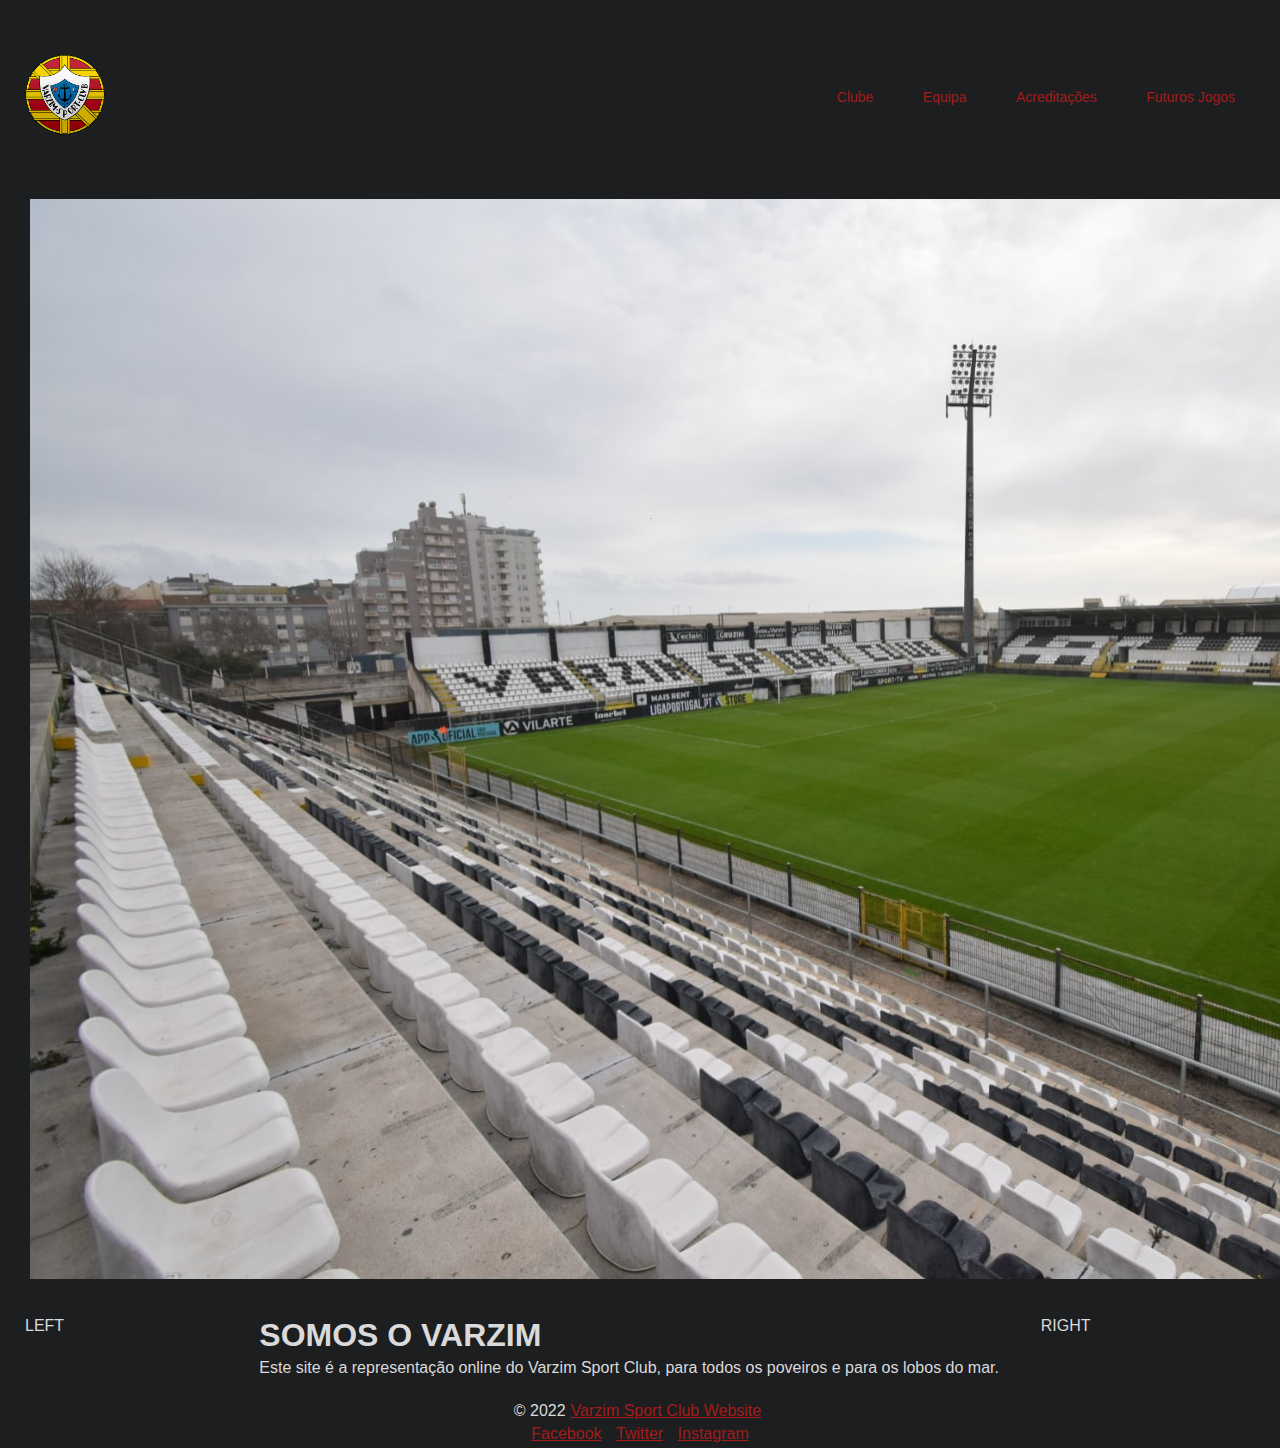
==== index.html @ 4a189228 "Alteração na Pagina Inicial" ====
<!DOCTYPE html>
<html lang="pt">

<head>
  <meta charset="UTF-8">
  <meta http-equiv="X-UA-Compatible" content="IE=edge">
  <meta name="viewport" content="width=device-width, initial-scale=1.0">
  <meta name="author" content="tcm22-tw-g02" />
  <meta name="description" content="Website do Varzim Sport Club" />
  <meta name="date" content="2022/12/16">
  <title>Varzim Sport Club</title>
  <link rel="stylesheet" href="src/style.css" type="text/css">
  <link rel="icon" type="image/x-icon" href="/src/images/logo.png">
</head>

<body>
  <div class="container">
    <div class="navbar">
      <a href="index.html"><img src="src/images/logo.png" class="logo"></a>
      <nav>
        <ul>
          <li><a href="src/clube.html">Clube</a></li>
          <li><a href="src/equipa.html">Equipa</a></li>
          <li><a href="src/acreditacoes.html">Acreditações</a></li>
          <li><a href="src/calendario.html">Futuros Jogos</a></li>
        </ul>
      </nav>
    </div>
  </div>
  <header>
    <div class="caixa">
      <h1>
          <img src="src/images/Estadio Varzim.jpg">
      </h1>
  </div>
  </header>
  <div class="main">
    <aside class="left">
      <p>LEFT</p>
    </aside>
    <main>
      <h1>SOMOS O VARZIM</h1>
      <p>Este site é a representação online do Varzim Sport Club, para todos os poveiros e para os lobos do mar.</p>
    </main>
    <aside class="right">
      <p>RIGHT</p>
    </aside>
  </div>
  <footer>
    <p>&copy; 2022<a href="#">Varzim Sport Club Website</a></p>
    <p><a href="https://www.facebook.com/varzimsportclub">Facebook</a> <a href="https://twitter.com/VSC1915">Twitter</a>
      <a href="https://www.instagram.com/varzim_sport_club/">Instagram</a>
    </p>
  </footer>
</body>

</html>
---- src/style.css ----
* {
    margin: 5px;
    padding: 0;
    font-family: sans-serif;
    box-sizing: border-box;
}

body {
    height: 95vh;
    background-color: #1d1e20;
    display: flex;
    flex-direction: column;
    color: #dadadb;
}

a:visited {
    color: #d1ad31;
}

a:link {
    color: #a31c1b;
}

.container {
    width: 100%;
}

.navbar {
    width: 100%;
    display: flex;
    align-items: center;
}

.logo {
    width: 80px;
    cursor: pointer;
    margin: 30px 0;
}

.logo:hover {
    opacity: 0.8;
}

.menu-icon {
    width: 75px;
    cursor: pointer;
}

nav {
    flex: 1;
    text-align: right;
}

nav ul li {
    list-style: none;
    display: inline-block;
    margin-right: 30px;
}

nav ul li a {
    text-decoration: none;
    color: brown;
    font-size: 14px;
}

nav ul li a:hover {
    color: #a31c1b;
}

header {
    padding: 2em, 0em, 2em, 0em;


}

.main {
    display: flex;
    flex: 1;

}

.left {
    padding: 3em, 0em, 3em, 0em;
    flex: 1 1 100px;

}

main {
    padding: 3em, 0em, 3em, 0em;
    flex: 5 5 150px;

}

.right {
    padding: 3em, 0em, 3em, 0em;
    flex: 1 1 100px;

}

footer {
    padding: 1em, 0em, 1em, 0em;
    text-align: center;
}

ul li {
    list-style: none;
    margin-right: 30px;
}

@media all and (max-width: 550px) {
    .main {
        flex-direction: column;
    }

    main {
        padding: 5em, 0em, 5em, 0em;
    }
}
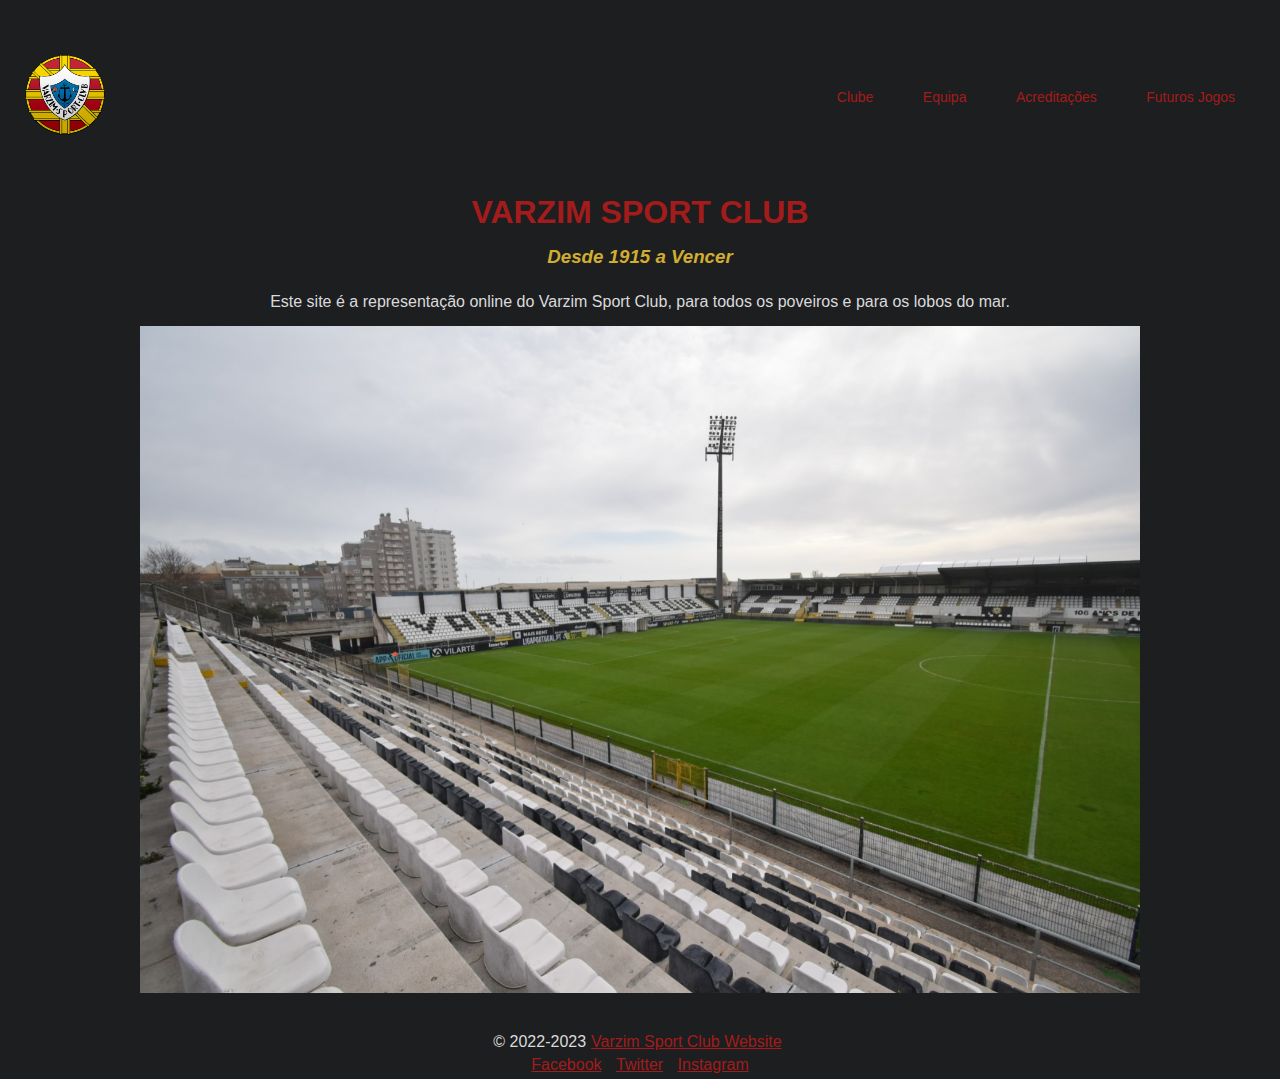
==== commit 5483130a: "Atualização da home page e do footer" ====
--- a/index.html
+++ b/index.html
@@ -28,30 +28,25 @@
     </div>
   </div>
   <header>
-    <div class="caixa">
-      <h1>
-          <img src="src/images/Estadio Varzim.jpg">
-      </h1>
-  </div>
+      <h1>VARZIM SPORT CLUB</h1>
+      <h3>Desde 1915 a Vencer</h3>
+      <p>Este site é a representação online do Varzim Sport Club, para todos os poveiros e para os lobos do mar.</p>
+    <img src="src/images/Estadio Varzim.jpg" alt="Estádio do Varzim Sport Club">
   </header>
   <div class="main">
     <aside class="left">
-      <p>LEFT</p>
     </aside>
     <main>
-      <h1>SOMOS O VARZIM</h1>
-      <p>Este site é a representação online do Varzim Sport Club, para todos os poveiros e para os lobos do mar.</p>
     </main>
     <aside class="right">
-      <p>RIGHT</p>
     </aside>
   </div>
   <footer>
-    <p>&copy; 2022<a href="#">Varzim Sport Club Website</a></p>
+    <p>&copy; 2022-2023<a href="#">Varzim Sport Club Website</a></p>
     <p><a href="https://www.facebook.com/varzimsportclub">Facebook</a> <a href="https://twitter.com/VSC1915">Twitter</a>
       <a href="https://www.instagram.com/varzim_sport_club/">Instagram</a>
     </p>
   </footer>
 </body>
 
-</html>
+</html>--- a/src/style.css
+++ b/src/style.css
@@ -11,6 +11,38 @@
     display: flex;
     flex-direction: column;
     color: #dadadb;
+}
+
+header img {
+    display: block;
+    margin-left: auto;
+    margin-right: auto;
+    max-width: 1000px;
+    min-width: 500px;
+    color: rgba(255, 255, 255, 1);
+}
+
+header img:hover{
+    opacity: 0.9;
+}
+
+header {
+    text-align: center;
+}
+
+header h1 {
+    color: #a31c1b;
+}
+
+
+header h3 {
+    font-style: italic;
+    padding: 10px;
+    color: #d1ad31;
+}
+
+header p {
+    padding: 10px;
 }
 
 a:visited {
@@ -115,4 +147,4 @@
     main {
         padding: 5em, 0em, 5em, 0em;
     }
-}
+}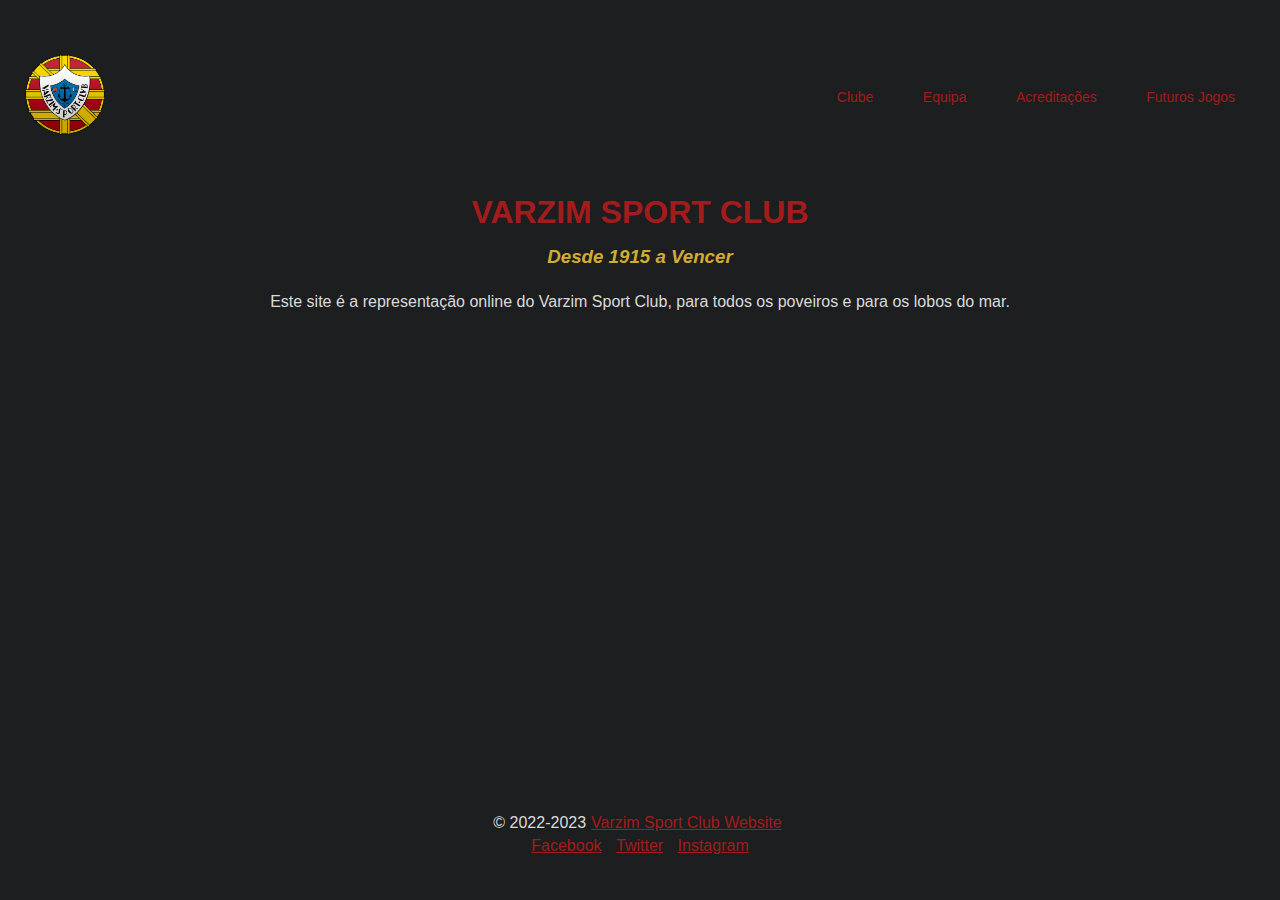
==== commit b5ddfb6b: "Alteração Pagina Alteração" ====
--- a/index.html
+++ b/index.html
@@ -31,7 +31,7 @@
       <h1>VARZIM SPORT CLUB</h1>
       <h3>Desde 1915 a Vencer</h3>
       <p>Este site é a representação online do Varzim Sport Club, para todos os poveiros e para os lobos do mar.</p>
-    <img src="src/images/Estadio Varzim.jpg" alt="Estádio do Varzim Sport Club">
+    <video src="src/images/8mb.video-Szc-emcolGts.mp4" alt="Video Introdução">
   </header>
   <div class="main">
     <aside class="left">
--- a/src/style.css
+++ b/src/style.css
@@ -22,7 +22,7 @@
     color: rgba(255, 255, 255, 1);
 }
 
-header img:hover{
+header img:hover {
     opacity: 0.9;
 }
 
@@ -139,6 +139,52 @@
     margin-right: 30px;
 }
 
+.right tr {
+    vertical-align: top;
+}
+
+.right table {
+    width: 22em;
+    text-align: left;
+    font-size: 88%;
+    line-height: 1.5;
+}
+
+td [id="topotabela"] {
+    text-align: center;
+}
+
+table tr td img {
+    vertical-align: middle;
+    margin-top: 0px;
+    width: 18em;
+    height: 12em;
+
+}
+
+#jogos {
+    width:auto;
+    text-align:center;
+    overflow: hidden;
+}
+#jogos div {
+    width:47%;
+    text-align:left;
+    /* border:solid 2px rgb(255, 255, 255); */
+    margin:1px 0;
+    padding:2px 5px;
+    white-space: nowrap;
+    overflow: hidden;
+    text-overflow: ellipsis;
+}
+.col1 {
+    float:left;
+    clear:both;
+}
+.col2 {
+    float:right;
+}
+
 @media all and (max-width: 550px) {
     .main {
         flex-direction: column;
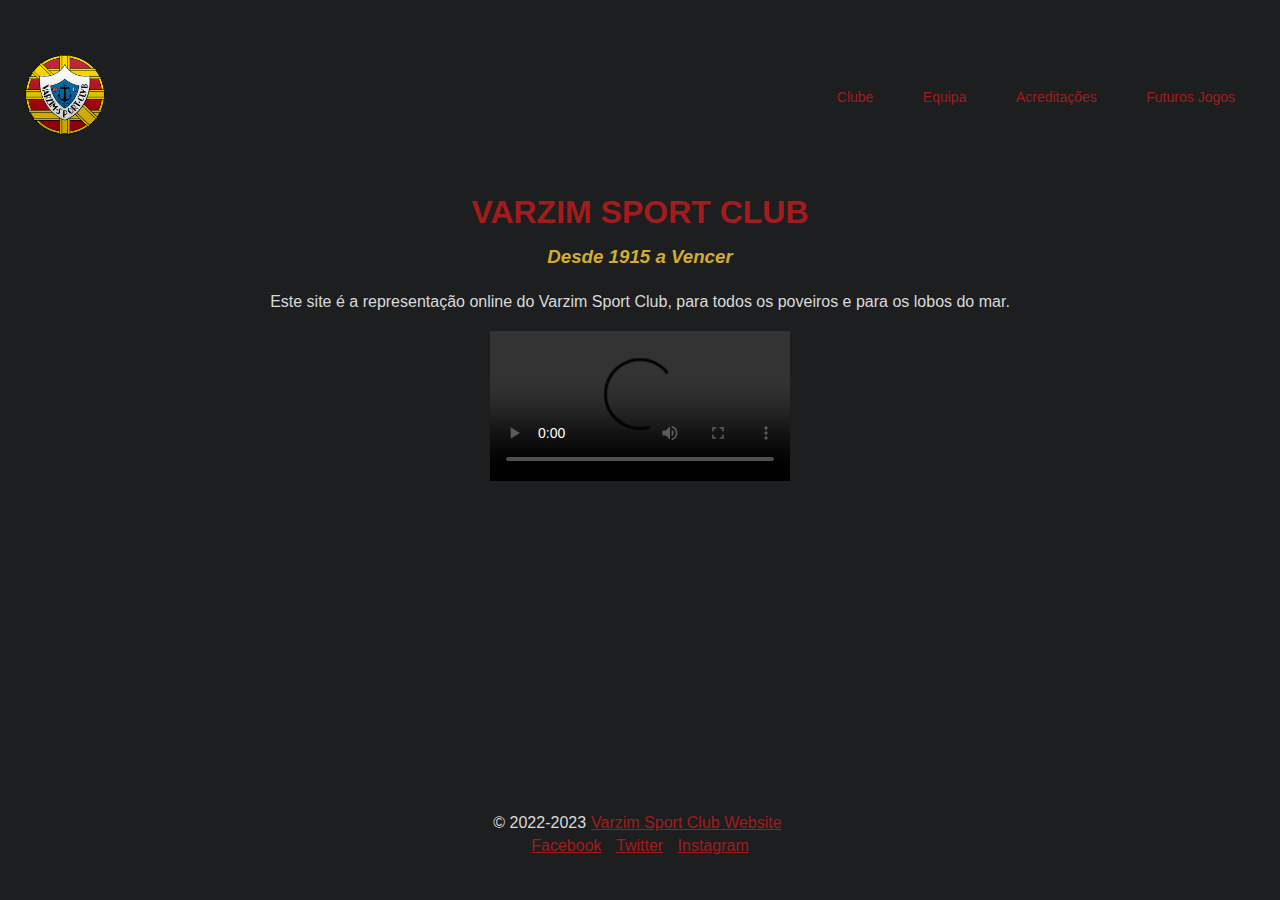
==== commit a44ecb43: "Fix no Vídeo da Página Principal" ====
--- a/index.html
+++ b/index.html
@@ -31,7 +31,7 @@
       <h1>VARZIM SPORT CLUB</h1>
       <h3>Desde 1915 a Vencer</h3>
       <p>Este site é a representação online do Varzim Sport Club, para todos os poveiros e para os lobos do mar.</p>
-    <video src="src/images/8mb.video-Szc-emcolGts.mp4" alt="Video Introdução">
+    <video src="src/images/8mb.video-Szc-emcolGts.mp4" alt="Video Introdução" autoplay controls>
   </header>
   <div class="main">
     <aside class="left">
--- a/src/style.css
+++ b/src/style.css
@@ -143,11 +143,21 @@
     vertical-align: top;
 }
 
-.right table {
+.tabelalateral {
     width: 22em;
     text-align: left;
     font-size: 88%;
     line-height: 1.5;
+    border: 1px solid #dadadb;
+    border-collapse: collapse;
+}
+
+.tabelalateral img {
+    display: block;
+    margin-left: auto;
+    margin-right: auto;
+    width: 50%;
+
 }
 
 td [id="topotabela"] {
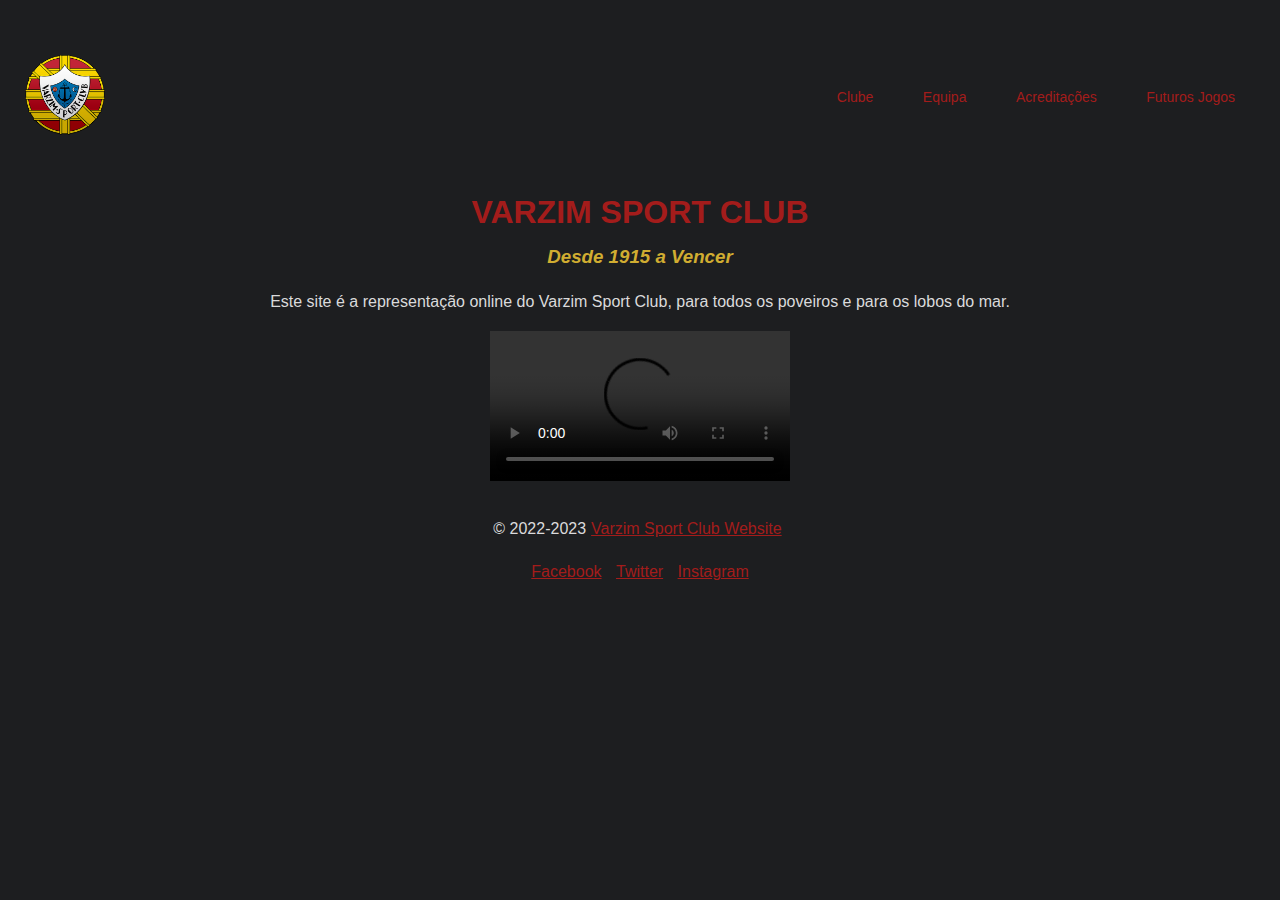
==== commit d9330f56: "Correção dos Erros da index.html pela W3School" ====
--- a/index.html
+++ b/index.html
@@ -5,8 +5,6 @@
   <meta charset="UTF-8">
   <meta http-equiv="X-UA-Compatible" content="IE=edge">
   <meta name="viewport" content="width=device-width, initial-scale=1.0">
-  <meta name="author" content="tcm22-tw-g02" />
-  <meta name="description" content="Website do Varzim Sport Club" />
   <meta name="date" content="2022/12/16">
   <title>Varzim Sport Club</title>
   <link rel="stylesheet" href="src/style.css" type="text/css">
@@ -16,7 +14,7 @@
 <body>
   <div class="container">
     <div class="navbar">
-      <a href="index.html"><img src="src/images/logo.png" class="logo"></a>
+      <a href="index.html"><img src="src/images/logo.png" class="logo" alt="logo"></a>
       <nav>
         <ul>
           <li><a href="src/clube.html">Clube</a></li>
@@ -28,11 +26,10 @@
     </div>
   </div>
   <header>
-      <h1>VARZIM SPORT CLUB</h1>
-      <h3>Desde 1915 a Vencer</h3>
-      <p>Este site é a representação online do Varzim Sport Club, para todos os poveiros e para os lobos do mar.</p>
-    <video src="src/images/8mb.video-Szc-emcolGts.mp4" alt="Video Introdução" autoplay controls>
-  </header>
+    <h1>VARZIM SPORT CLUB</h1>
+    <h3>Desde 1915 a Vencer</h3>
+    <p>Este site é a representação online do Varzim Sport Club, para todos os poveiros e para os lobos do mar.</p>
+    <video src="src/images/8mb.video-Szc-emcolGts.mp4" alt="Video Introdução" autoplay controls alt="VideoVarzim"> </video>
   <div class="main">
     <aside class="left">
     </aside>
--- a/src/style.css
+++ b/src/style.css
@@ -167,32 +167,37 @@
 table tr td img {
     vertical-align: middle;
     margin-top: 0px;
-    width: 18em;
-    height: 12em;
-
-}
+    height: 2em;
+
+}
+
+
+
 
 #jogos {
-    width:auto;
-    text-align:center;
+    width: auto;
+    text-align: center;
     overflow: hidden;
 }
+
 #jogos div {
-    width:47%;
-    text-align:left;
+    width: 47%;
+    text-align: left;
     /* border:solid 2px rgb(255, 255, 255); */
-    margin:1px 0;
-    padding:2px 5px;
+    margin: 1px 0;
+    padding: 2px 5px;
     white-space: nowrap;
     overflow: hidden;
     text-overflow: ellipsis;
 }
+
 .col1 {
-    float:left;
-    clear:both;
-}
+    float: left;
+    clear: both;
+}
+
 .col2 {
-    float:right;
+    float: right;
 }
 
 @media all and (max-width: 550px) {
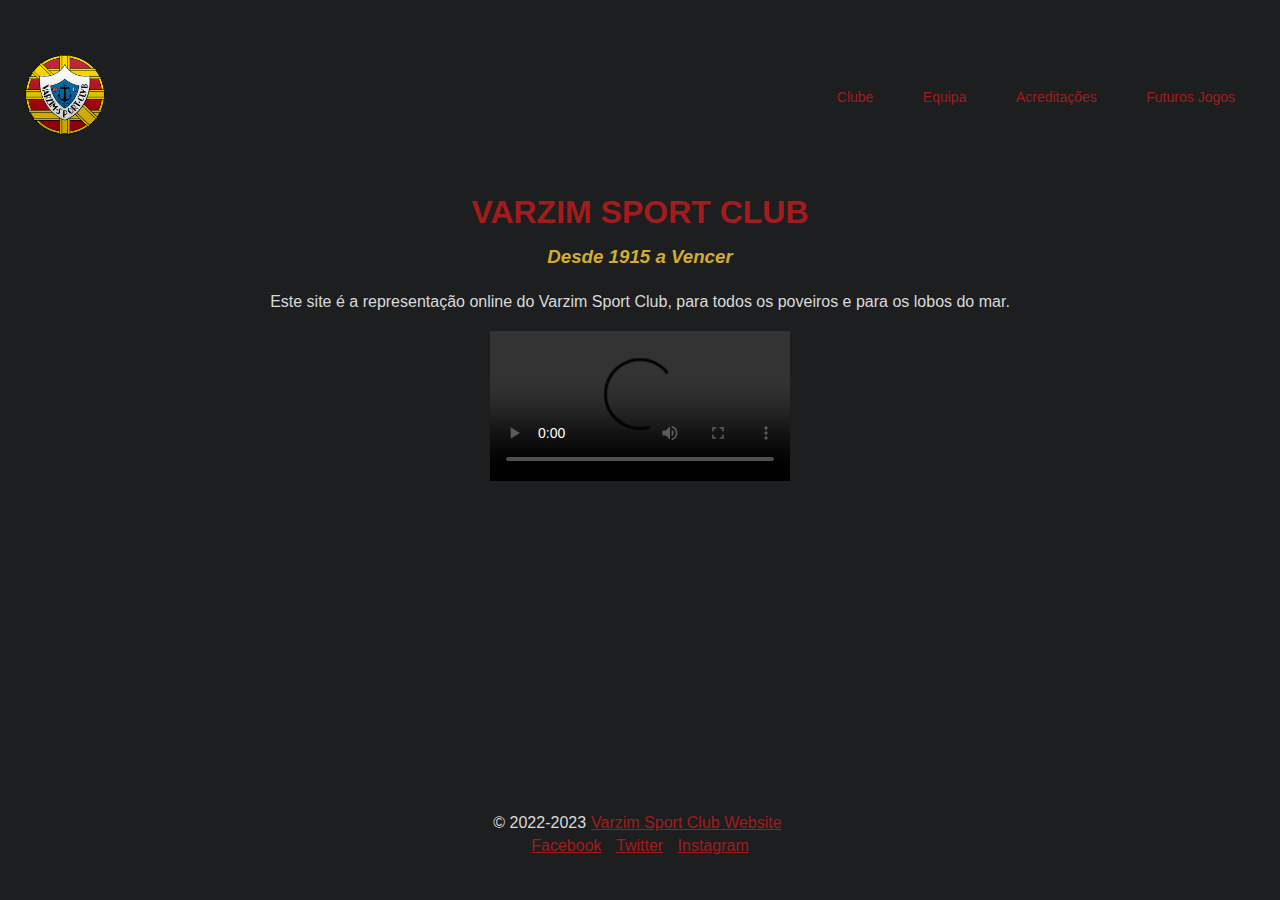
==== commit b8e0542a: "Correção dos Erros do W3School na mainpage" ====
--- a/index.html
+++ b/index.html
@@ -29,7 +29,8 @@
     <h1>VARZIM SPORT CLUB</h1>
     <h3>Desde 1915 a Vencer</h3>
     <p>Este site é a representação online do Varzim Sport Club, para todos os poveiros e para os lobos do mar.</p>
-    <video src="src/images/8mb.video-Szc-emcolGts.mp4" alt="Video Introdução" autoplay controls alt="VideoVarzim"> </video>
+    <video src="src/images/8mb.video-Szc-emcolGts.mp4" autoplay controls> </video>
+  </header>
   <div class="main">
     <aside class="left">
     </aside>
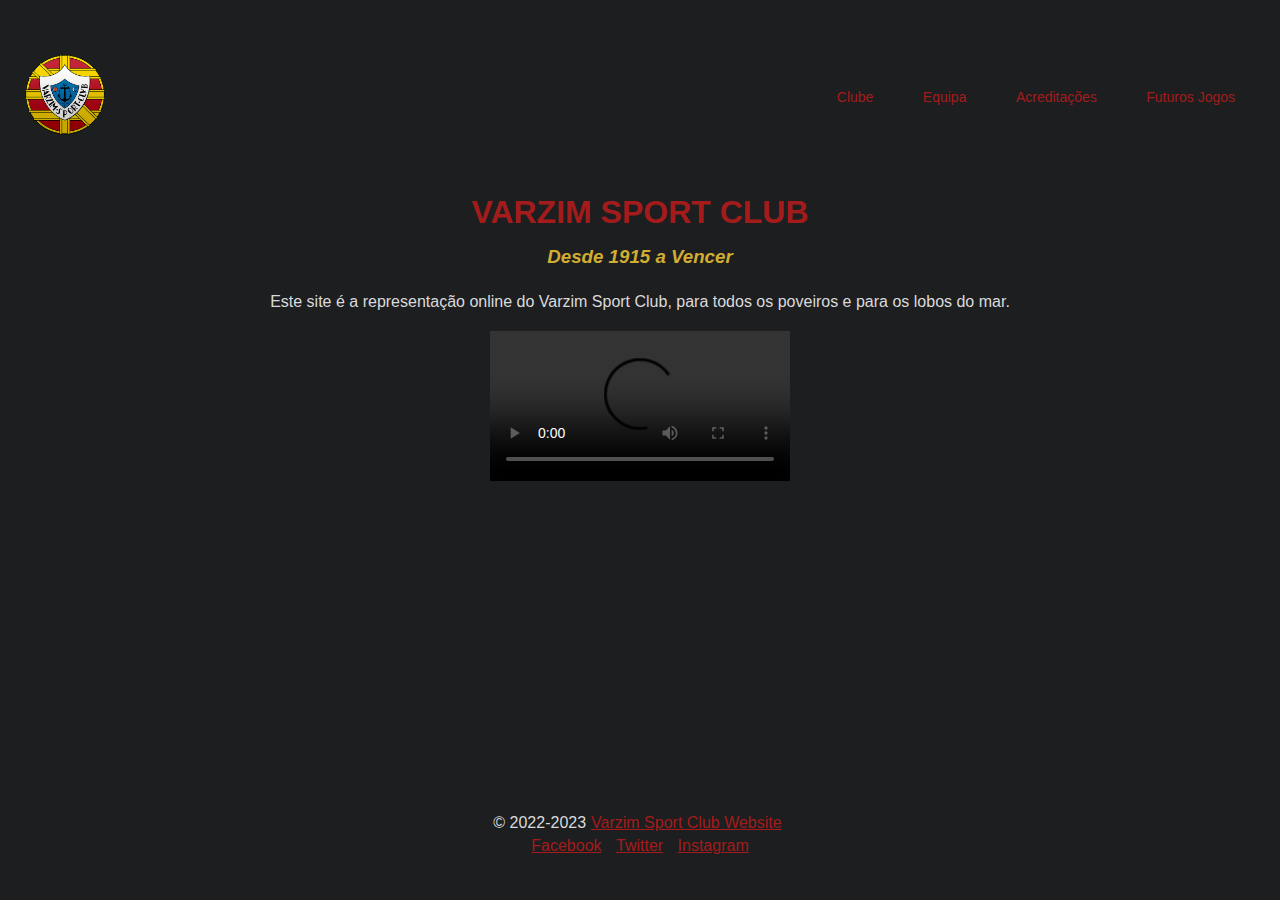
==== commit 96386e16: "Adicionado Elemento Escondido" ====
--- a/index.html
+++ b/index.html
@@ -30,6 +30,9 @@
     <h3>Desde 1915 a Vencer</h3>
     <p>Este site é a representação online do Varzim Sport Club, para todos os poveiros e para os lobos do mar.</p>
     <video src="src/images/8mb.video-Szc-emcolGts.mp4" autoplay controls> </video>
+    <div class="hide">
+      <p>DAFT PUNK É FIXE</p>
+    </div>
   </header>
   <div class="main">
     <aside class="left">
--- a/src/style.css
+++ b/src/style.css
@@ -200,6 +200,9 @@
     float: right;
 }
 
+.hide{
+    visibility: hidden;
+}
 @media all and (max-width: 550px) {
     .main {
         flex-direction: column;
